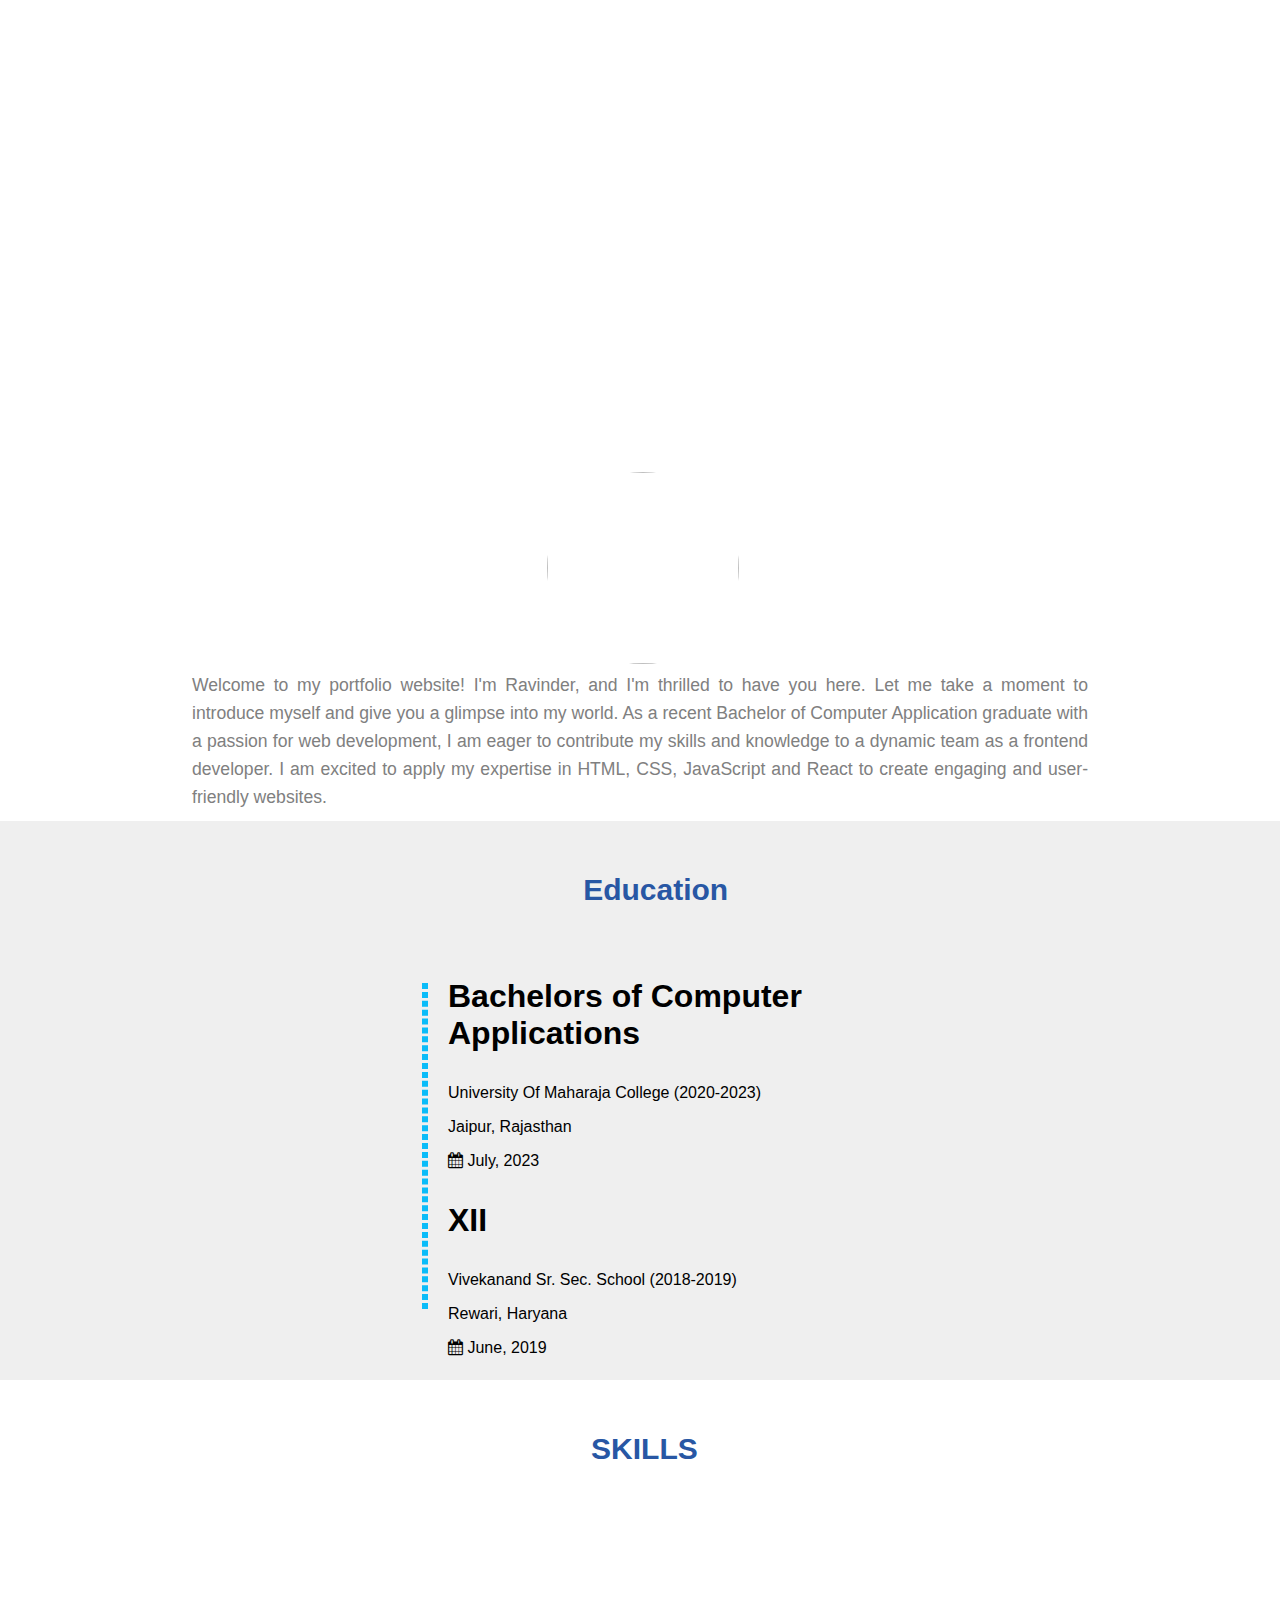
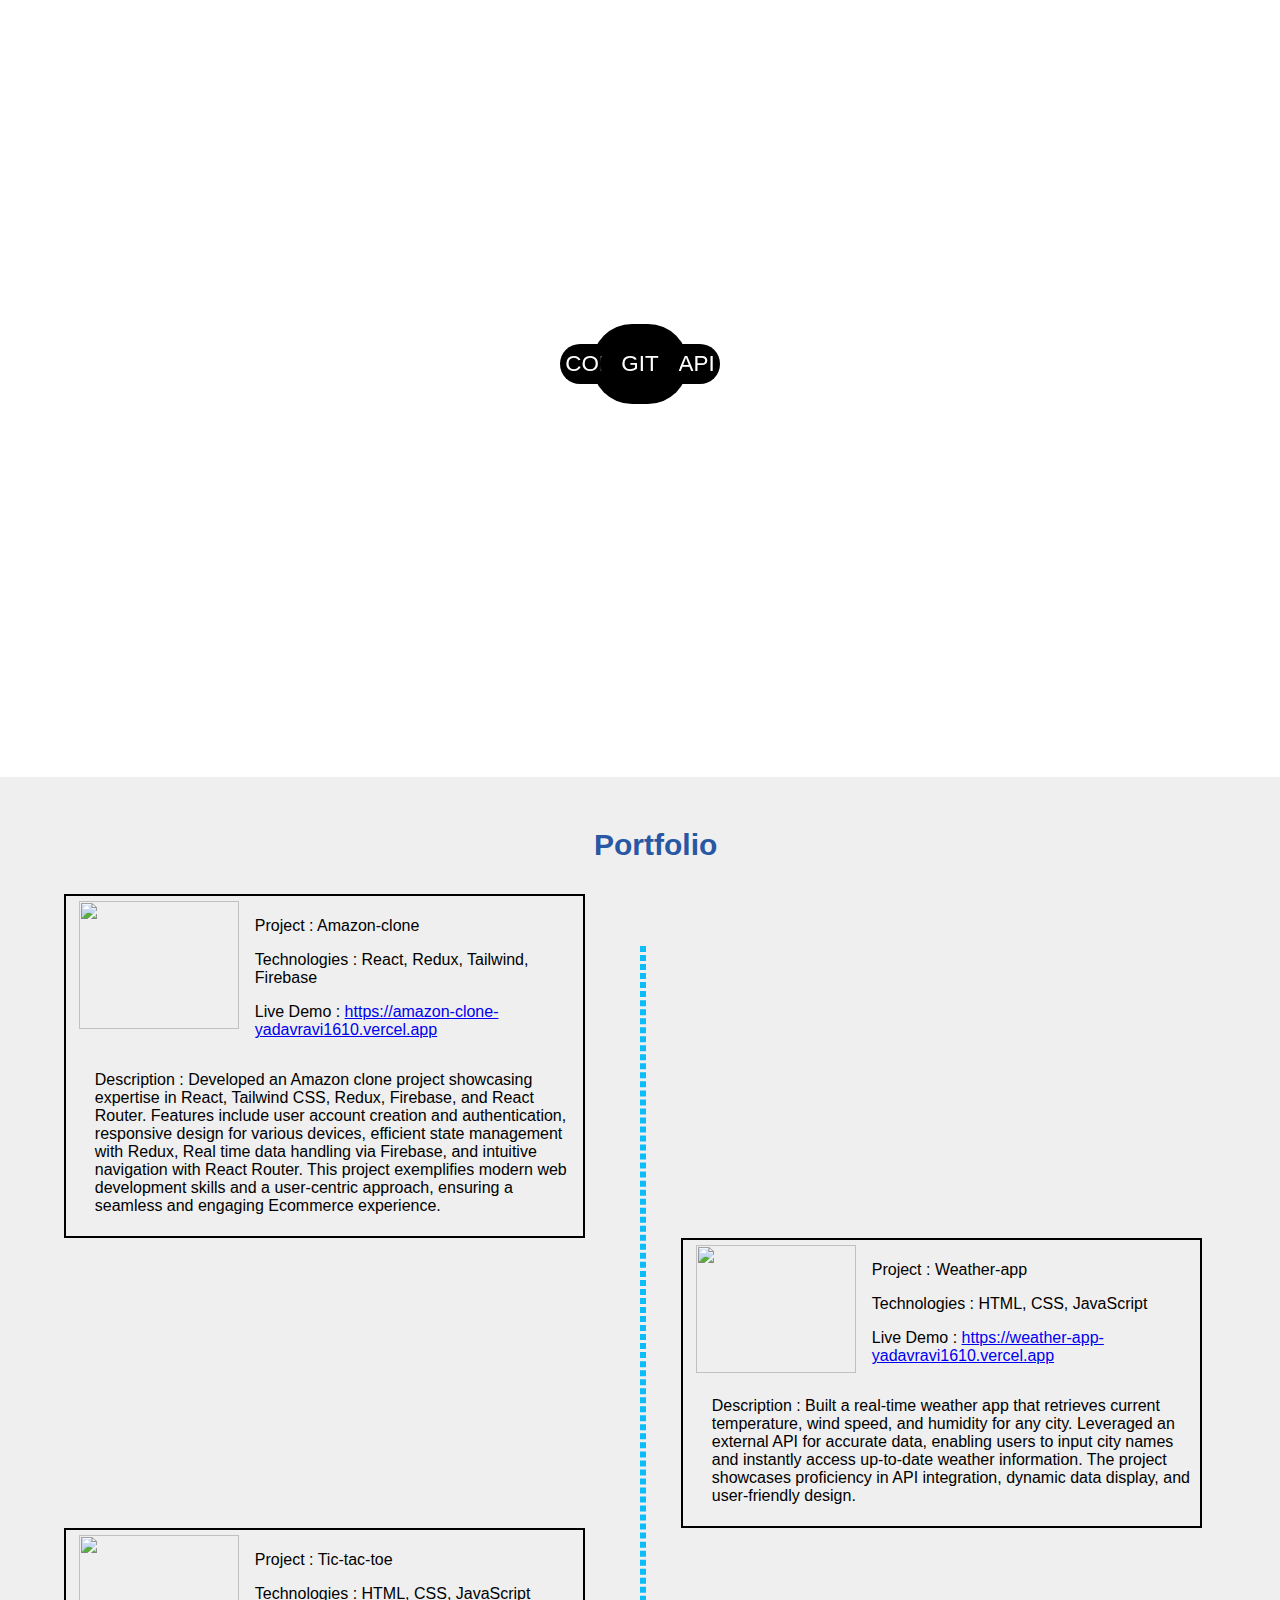
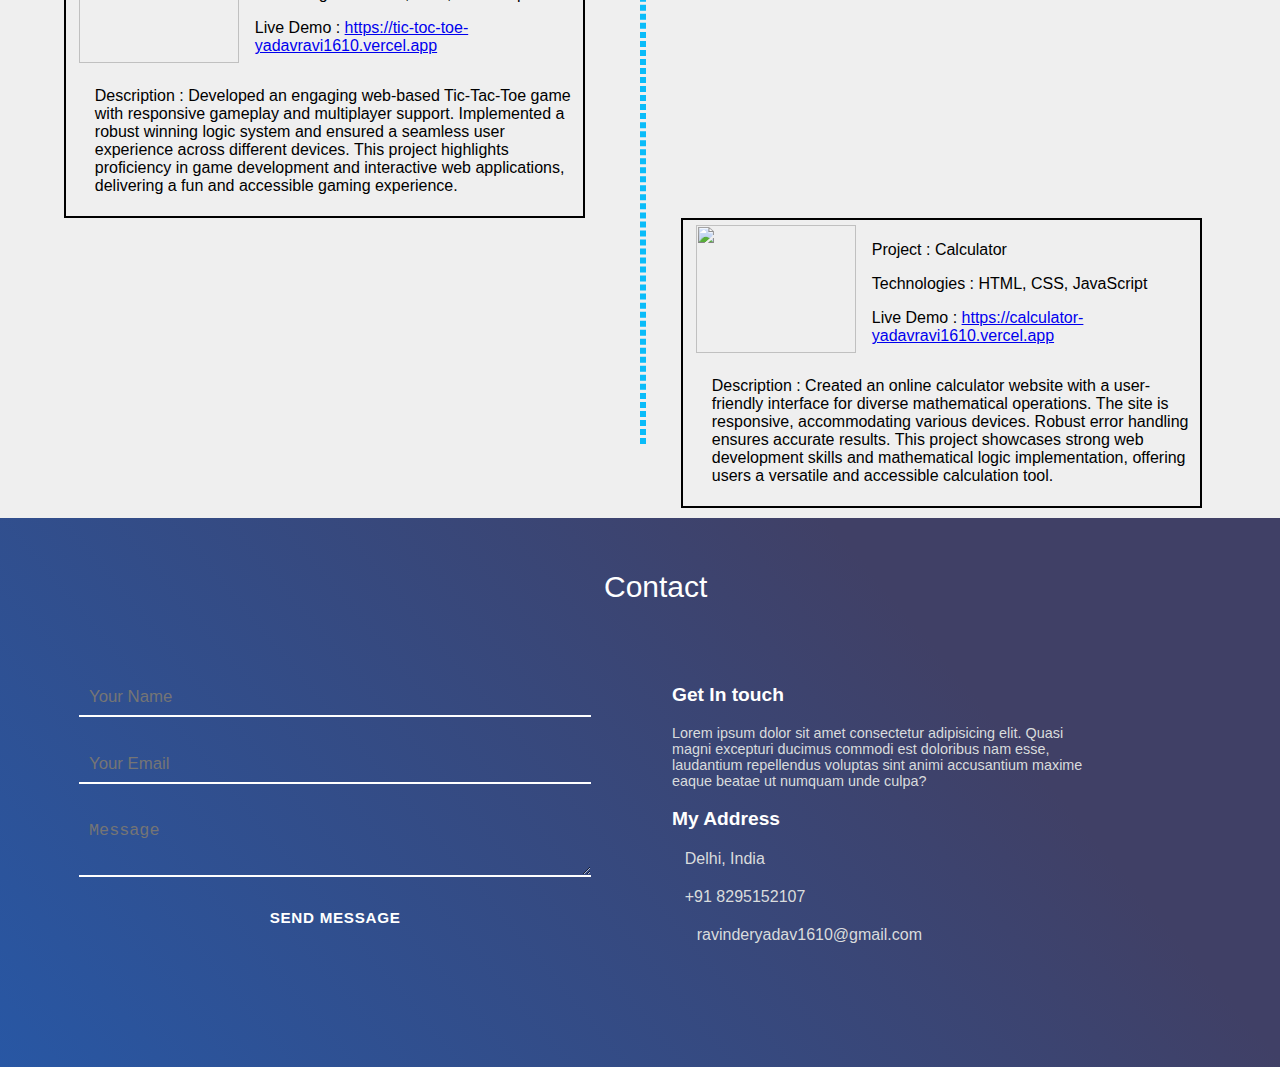
==== resume.html @ 14b8ab00 "Adding skills section" ====
<!DOCTYPE html>
<html lang="en">

<head>
    <meta charset="UTF-8">
    <meta http-equiv="X-UA-Compatible" content="IE=edge">
    <meta name="viewport" content="width=device-width, initial-scale=1.0">
    <link rel="stylesheet" href="resume.css">
    <link rel="stylesheet" href="/skills/skills.css">
    <link rel="stylesheet" href="https://cdnjs.cloudflare.com/ajax/libs/font-awesome/4.7.0/css/font-awesome.min.css">
    <script src="https://kit.fontawesome.com/e2e72319aa.js" crossorigin="anonymous"></script>
    <title>Document</title>
</head>

<body>
    <header id="body-header">
        <nav>
            <ul class="horizontal-list headers text-center">
                <li><a href="#">Home</a></li>
                <li><a href="#about">About</a></li>
                <li><a href="#education">Education</a></li>
                <li><a href="#skills">Skills</a></li>
                <li><a href="#portfolio">Portfolio</a></li>
                <li><a href="#contact">Contact</a></li>
            </ul>
        </nav>
        <div id="name-social-container">
            <div class="text-center">
                <h1 id="my-name">Ravinder</h1>
            </div>
        </div>
        <div>
            <ul class="horizontal-list text-center social-icons">
                <li>
                    <a href="https://www.linkedin.com/in/ravinder-yadav-523876205/"><i
                            class="fa-brands fa-linkedin"></i></a>
                </li>
                <li>
                    <a href="https://github.com/yadavravi1610"><i class="fa-brands fa-github"></i></a>
                </li>
                <li>
                    <a href="https://twitter.com/RaoxRavi"><i class="fa-brands fa-twitter"></i></a>
                </li>
                <li>
                    <a href="mailto:ravinderyadav1610@gmail.com"><i class="fa-solid fa-envelope"></i></a>
                </li>

            </ul>
        </div>
    </header>
    <main>
        <section id="about">
            <div id="myimage">
                <img src="./images/photo_ravi.jpg" alt="">
            </div>
            <p id="about-para">Welcome to my portfolio website! I'm Ravinder, and I'm thrilled to have you here. Let me
                take a moment to introduce myself and give you a glimpse into my world. As a recent Bachelor of Computer
                Application graduate with a passion for web development, I am eager to contribute my skills and
                knowledge to a dynamic team as a frontend developer. I am excited to apply my expertise in HTML, CSS,
                JavaScript and React to create engaging and user-friendly websites.</p>
        </section>
        <section id="education">
            <h1 class="section-heading text-highlight">
                <span><i class="fa-solid fa-graduation-cap"></i></span>
                <span>Education</span>
            </h1>
            <div id="education-info">
                <div>
                    <p style="font-size: xx-large; font-weight: 600;">Bachelors of Computer Applications</p>
                    <p>University Of Maharaja College (2020-2023)</p>
                    <p><i class="fa-sharp fa-solid fa-location-dot"></i> Jaipur, Rajasthan</p>
                    <p><i class="fa fa-calendar" aria-hidden="true"></i> July, 2023</p>
                </div>
                <div>
                    <p style="font-size: xx-large; font-weight: 600;">XII</p>
                    <p>Vivekanand Sr. Sec. School (2018-2019)</p>
                    <p><i class="fa-sharp fa-solid fa-location-dot"></i> Rewari, Haryana</p>
                    <p><i class="fa fa-calendar" aria-hidden="true"></i> June, 2019</p>
                </div>
                <div id="education-divider">
                    <div class="education-traveller">
                        <i class="fa-light fa-shuttle-space"></i>
                    </div>
                </div>
            </div>
        </section>
        <section id="skills">
            <h1 class="section-heading mb75px text-highlight">
                <span><i class="fa-solid fa-chalkboard-user"></i></span>
                <span>SKILLS</span>
            </h1>
            <div class="all-skills">
                <div class="web">
                    <span id="web">web</span>
                    <div class="skill" id="html">
                        <span>HTML</span>
                    </div>
                    <div class="skill" id="css">
                        <span>CSS</span>
                    </div>
                    <div class="skill" id="javascript">
                        <span>JAVASCRIPT</span>
                    </div>
                    <div class="skill" id="react">
                        <span>REACTJS</span>
                    </div>
                    <div class="skill" id="redux">
                        <span>REDUX</span>
                    </div>
                    <div class="skill" id="firebase">
                        <span>FIREBASE</span>
                    </div>
                    <div class="skill" id="tailwind">
                        <span>TAILWIND</span>
                    </div>
                    <div class="skill" id="context">
                        <span>CONTEXT-API</span>
                    </div>
                    <div class="skill" id="git">
                        <span>GIT</span>
                    </div>
                </div>
                <div class="empty-circle circle-1"></div>
                <div class="empty-circle circle-2"></div>
                <div class="empty-circle circle-3"></div>
                <div class="empty-circle circle-4"></div>
                <div class="empty-circle circle-5"></div>
            </div>
        </section>
        <section id="portfolio">
            <h1 class="section-heading text-highlight">
                <span><i class="fas fa-th-list"></i></span>
                <span>Portfolio</span>
            </h1>
            <div class="project" style="margin-bottom: 10px;">
                <div class="project-box">
                    <div class="project-info">
                        <div class="project-img">
                            <img src="./images/amazon-clone.png">
                        </div>
                        <div class="project-about">
                            <p>Project : Amazon-clone</p>
                            <p>Technologies : React, Redux, Tailwind, Firebase</p>
                            <p>Live Demo : <a
                                    href="https://amazon-clone-yadavravi1610.vercel.app/">https://amazon-clone-yadavravi1610.vercel.app</a>
                            </p>
                        </div>
                    </div>
                    <div class="project-about">
                        <p>Description : Developed an Amazon clone project showcasing expertise in React, Tailwind CSS,
                            Redux, Firebase, and React Router. Features include user account creation and
                            authentication, responsive design for various devices, efficient state management with
                            Redux, Real time data handling via Firebase, and intuitive navigation with React Router.
                            This project exemplifies modern web development skills and a user-centric approach, ensuring
                            a seamless and engaging Ecommerce experience. </p>
                    </div>
                </div>
                <div class="project-box">
                    <div class="project-info">
                        <div class="project-img">
                            <img src="./images/Weather-app.png">
                        </div>
                        <div class="project-about">
                            <p>Project : Weather-app</p>
                            <p>Technologies : HTML, CSS, JavaScript</p>
                            <p>Live Demo : <a
                                    href="https://weather-app-yadavravi1610.vercel.app/">https://weather-app-yadavravi1610.vercel.app</a>
                            </p>
                        </div>
                    </div>
                    <div class="project-about">
                        <p>Description : Built a real-time weather app that retrieves current temperature, wind speed,
                            and humidity for any city. Leveraged an external API for accurate data, enabling users to
                            input city names and instantly access up-to-date weather information. The project showcases
                            proficiency in API integration, dynamic data display, and user-friendly design. </p>
                    </div>
                </div>
                <div class="project-box">
                    <div class="project-info">
                        <div class="project-img">
                            <img src="./images/tic-tac-toe.png">
                        </div>
                        <div class="project-about">
                            <p>Project : Tic-tac-toe</p>
                            <p>Technologies : HTML, CSS, JavaScript</p>
                            <p>Live Demo : <a
                                    href="https://tic-toc-toe-yadavravi1610.vercel.app/">https://tic-toc-toe-yadavravi1610.vercel.app</a>
                            </p>
                        </div>
                    </div>
                    <div class="project-about">
                        <p>Description : Developed an engaging web-based Tic-Tac-Toe game with responsive gameplay and
                            multiplayer support. Implemented a robust winning logic system and ensured a seamless user
                            experience across different devices. This project highlights proficiency in game development
                            and interactive web applications, delivering a fun and accessible gaming experience. </p>
                    </div>
                </div>
                <div class="project-box">
                    <div class="project-info">
                        <div class="project-img">
                            <img src="./images/calculator.png">
                        </div>
                        <div class="project-about">
                            <p>Project : Calculator</p>
                            <p>Technologies : HTML, CSS, JavaScript</p>
                            <p>Live Demo : <a
                                    href="https://calculator-yadavravi1610.vercel.app/">https://calculator-yadavravi1610.vercel.app</a>
                            </p>
                        </div>
                    </div>
                    <div class="project-about">
                        <p>Description : Created an online calculator website with a user-friendly interface for diverse
                            mathematical operations. The site is responsive, accommodating various devices. Robust error
                            handling ensures accurate results. This project showcases strong web development skills and
                            mathematical logic implementation, offering users a versatile and accessible calculation
                            tool. </p>
                    </div>
                </div>
                <div id="project-divider">
                    <div class="project-traveller">
                        <i class="fas fa-plane"></i>
                    </div>
                </div>
            </div>

        </section>
        <section id="contact">
            <h1 class="section-heading mb50px">
                <span><i class="far fa-address-card"></i></span>
                <span>Contact</span>
            </h1>
            <div id="contact-container">
                <div id="contact-form-container">
                    <form action="" id="contact-form">
                        <input id="input-name" name="name" placeholder="Your Name" type="text">
                        <input id="input-email" name="email" placeholder="Your Email" type="email" required>
                        <textarea name="input-message" id="input-message" cols="40" rows="2"
                            placeholder="Message"></textarea>
                        <button class="sub-btn" type="submit">SEND MESSAGE</button>
                    </form>
                </div>
                <div id="my-details-container">
                    <h3> Get In touch</h3>
                    <p>Lorem ipsum dolor sit amet consectetur adipisicing elit. Quasi magni excepturi ducimus commodi
                        est doloribus nam esse, laudantium repellendus voluptas sint animi accusantium maxime eaque
                        beatae ut numquam unde culpa?</p>
                    <h3>My Address</h3>
                    <div class="my-details-info-container">
                        <i class="fa-sharp fa-solid fa-location-dot"></i>
                        <span>Delhi, India</span>
                    </div>
                    <div class="my-details-info-container">
                        <i class="fas fa-mobile-alt"></i>
                        <span>+91 8295152107</span>
                    </div>
                    <div class="my-details-info-container">
                        <i class="fa-regular fa-envelope"></i>
                        <span>ravinderyadav1610@gmail.com</span>
                    </div>
                </div>
            </div>
            <div>
                <ul class="horizontal-list text-center social-icons">
                    <li>
                        <a href="https://www.linkedin.com/in/ravinder-yadav-523876205/"><i
                                class="fa-brands fa-linkedin"></i></a>
                    </li>
                    <li>
                        <a href="https://github.com/yadavravi1610"><i class="fa-brands fa-github"></i></a>
                    </li>
                    <li>
                        <a href="https://twitter.com/RaoxRavi"><i class="fa-brands fa-twitter"></i></a>
                    </li>
                    <li>
                        <a href="mailto:ravinderyadav1610@gmail.com"><i class="fa-solid fa-envelope"></i></a>
                    </li>
                </ul>
            </div>
        </section>
    </main>
</body>
</html>
---- resume.css ----
body {
    margin: 0px;
    font-family: sans-serif;
    overflow-x: hidden;
    /* font-size: 30px; */
}

/* Body-Header */
#body-header {
    height: 65vh;
    opacity: 0.8;
    background-image: url('./images/macbook.jpg');
    background-size: cover;
    background-position: center;
    background-attachment: fixed;
    padding-top: 1.2rem;
}

/* Horizontal-list */
.headers{
    display: flex;
    flex-wrap: wrap;
    justify-content: center;
    gap: 7%;
}

.horizontal-list {
    list-style: none;
    padding-left: 0px;
    /* margin: 0px; */
}

.horizontal-list li {
    display: inline-block;
    font-weight: 100;
    font-size: 0.9rem;
    margin: 0px 8px 8px 0px;
}

.horizontal-list li a {
    color: white;
    text-decoration: none;
    transition: color 0.5s, text-decoration 2s;
    font-size: 20px;
}

.horizontal-list li a:hover {
    color: lightgray;
    text-decoration: underline;
}

.text-center {
    text-align: center;
}

#name-social-container {
    margin-top: 10vh;
}

#my-name {
    font-size: 5rem;
    letter-spacing: 0.2rem;
    color: white;
    margin-bottom: 0rem;
}

.social-icons li a i {
    padding: 10px;
    font-size: 1rem;
    border-radius: 50%;
}

.social-icons li a i:hover {
    box-shadow: 0px 0px 6px 4px rgba(230, 196, 196, 0.2);
}

/* Section  */
section {
    width: 100%;
    /* height: 70vh; */
    display: flex;
    flex-direction: column;
    align-items: center;
    /* padding-bottom: 20px; */
}

section:nth-child(2n) {
    background-color: #9e9b9b29;
}

section:nth-child(2n+1) {
    background-color: white;
}

.section-heading {
    width: auto;
    padding: 20px 20px 10px;
    /* margin: 10px auto; */
    font-weight: 400;
}

.section-heading span {
    font-size: 30px;
    color: #2857a4;
    display: inline-block;
    padding-top: 10px;
    margin-right: 0.5rem;
}

/* About Section  */
#about {
    height: auto;
    width: 100%;
    position: relative;
}

#myimage {
    height: 12rem;
    width: 12rem;
    margin: auto;
    margin-top: -15vh;

}

#myimage img {
    height: 100%;
    width: 100%;
    border-radius: 50%;
    border: 3px solid white;
    box-shadow: 1px 1px 1px 10px 2px lightgrey;
}

#about-para {
    padding: 10px;
    width: 70%;
    height: 100%;
    margin: auto;
    font-family: Arial, Helvetica, sans-serif;
    text-align: justify;
    color: grey;
    line-height: 28px;
    font-weight: 100;
    font-size: 1.1rem;
}

/* #education{
    padding-left: 15%;
} */

#education-info {
    position: relative;
    margin: 5px;
    width: 40%;
    left: 5%;
    min-height: 150px;
    border: 2px solid transparent;
}

/* #education-info:nth-child(2n) {
    left: 53%;
} */
#education-info:nth-child(2n+1)::after {
    content: '';
    position: absolute;
    top: 30%;
    right: -13%;
    border-radius: 50%;
    width: 0.5rem;
    height: 0.5rem;
    background-color: red;
    z-index: 1;

}


#education-info:nth-child(2n+1)::after{
    content: '';
    position: absolute;
    top: 30%;
    left: -13%;
    border-radius: 50%;
    width: 0.5rem;
    height: 0.5rem;
    background-color: red;
    z-index: 5;
}
#education-divider {
    position: absolute;
    border: 3.5px dashed #0abcf9;
    width: 0;
    height: 75%;
    left: -5%;
    bottom: 4rem;
}

.education-traveller{
    position: sticky;
    top: 2px;
    right: 80%;
    z-index: 2;
    /* transform: rotate(90deg); */
}

/* .skills-presentation {
    display: flex;
}

/* Skills Section */
/* .skills-display {
    width: 70%; */
    /* padding-top: 5rem;
    margin-bottom: 1.5rem; */
    /* display: flex;
    justify-content: space-around;
    flex-wrap: wrap;
}

.skill-progress {
    width: 11rem;
    height: 2.2rem;
    background-color: lightgrey;
    margin: 25px;
    border-radius: 1rem;
    overflow: hidden; */
    /* border: 2px solid black ; */
    /* box-shadow: inset 1px 1px 2px 1px #b9b9b9;
}

.skill-progress>div {
    border-radius: 20px 0px 0px 20px;
}

.skill-name {
    width: 6%;
    height: 30px;
    padding-top: 15px;
    position: absolute;
    margin-top: 290px;
    margin-left: 635px;
    margin-bottom: 2px;
    text-align: center;
    border-radius: 15px;
    background-color: black;
}

.skill-name span {
    color: white;
    font-size: 1rem;
    vertical-align: middle;
} */ 

/* work experience */
.project {
    position: relative;
    width: 100%;
    /* border: 2px solid black; */
}

.project-box {
    width: 39%;
    /* min-height: 150px; */
    padding: 5px;
    display: flex;
    flex-direction: column;
    left: 5%;
    padding-left: 1%;
    position: relative;
    text-align: left;
    border: 2px solid black;
}

.project-box:nth-child(2n) {
    left: 53.2%;
}

#project-divider {
    position: absolute;
    border: 3.5px dashed #0abcf9;
    width: 0;
    height: 90%;
    left: 50%;
    bottom: 4rem;
}

.project-traveller{
    position: sticky;
    top: 2px;
    right: 80%;
    z-index: 2;
    transform: rotate(90deg);
}

.project-info {
    display: flex;
}

.project-img img {
    width: 10rem;
    height: 8rem;
    background-size: cover;
}

.project-about {
    padding-left: 1rem;
}

/* Contact Form */
#contact {
    background-color: #0abcf9;
    background-image: linear-gradient(50deg, #2857a4 0%, #404066 74%);
    color: white;
    padding-bottom: 40px;
}

#contact h1,
#contact h1 span {
    color: white;
}

/* #contact-form {
    margin-left: 15%;
} */

#contact-container {
    display: flex;
    padding-left: 5%;
    gap: 5%;
}

#contact-form-container {
    width: 45%;
}

#contact-form input,
textarea {
    max-width: 90%;
    margin: 15px;
    padding: 4px 10px;
    border: 0px solid transparent;
    border-bottom: 2px solid white;
    color: #d9dcdd;
    background: transparent;
    width: 90%;
    line-height: 1.6;
    font-size: 1.05rem;
}

#contact-form button[type="submit"] {
    background: transparent;
    font-size: 0.95rem;
    border: 2px solid transparent;
    /* margin-top: 5%; */
    margin-left: 35%;
    border-radius: 2px;
    color: white;
    font-family: sans-serif;
    font-weight: 700;
    letter-spacing: 0.046875em;
    line-height: 1;
    padding: 0.8em 0.8em 0.78em;
}

#contact-form button:hover {
    background: white;
    color: #13386fe0;
}

#contact .social-icons li a i {
    font-size: 1.2rem;
    margin: 40px 10px 10px;
    padding: 10px 14px 20px 10px;
}

#my-details-container {
    width: 35%;
}

#my-details-container h3 {
    color: white;
    font-weight: 550;
    font-size: 1.2rem;
}

#my-details-container p {
    color: #d9dcdd;
    font-size: 0.9rem;
}

.my-details-info-container {
    margin-bottom: 20px;
    color: #d9dcdd;
    display: flex;
    flex-direction: row;
    flex-wrap: wrap;
    gap: 3%;
}
.my-details-info-container i {
    color: white;
}
#my-details-icon {
    width: 1rem;
    height: 1rem;
    vertical-align: bottom;
    margin-right: 0.5rem;
}

input:focus,
select:focus,
textarea:focus,
button:focus {
    outline: none;
}

/* Common margin class */
.mb75px {
    margin-bottom: 75px;
}

.mb50px {
    margin-bottom: 50px;
}

/* common color classes */
.text-highlight {
    color: #2857a4;
    font-weight: 600;
}

.mb-blue {
    background-color: #2857a4;
}

.mb-orange {
    background-color: #ff5722;
}

.mb-light-purple {
    background-color: #93738c;
}

.mb-teal {
    background-color: #009688;
}

/* percentage classes */
.eighty-five-percent {
    width: 85%;
    height: inherit;
}

.eighty-percent {
    height: inherit;
    width: 80%;
}

.fifty-percent {
    height: inherit;
    width: 50%;
}

.spiral-img {
    width: auto;
}
---- skills/skills.css ----
/* ----Skills---- */

.all-skills {
    position: relative;
    display: flex;
    justify-content: center;
    align-items: center;
    height: 85vh;
    margin: 30px 0 30px 0;

}

.web,
.skill {
    position: absolute;
    display: flex;
    justify-content: center;
    align-items: center;
    background: black;
    border-radius: 50px;
    color: white;
    height: 40px;
    z-index: 10;
    font-size: 1.4rem;
    font-weight: 400;
    font-family: 'Gill Sans', 'Gill Sans MT', Calibri, 'Trebuchet MS', sans-serif;
    /* transform-origin: center; */
}

.web {
    height: 5rem;
    width: 6rem;
}

#html, #css, #git {
    width: 80px;
}

#javascript,
#firebase,
#tailwind {
    width: 140px;
}

#react,
#redux {
    width: 110px;
}

#context {
    width: 160px;
}

/* Define keyframe animations for each skill */
@keyframes moveHTML {
    0% {
        transform: translate(0, 0);
    }
    100% {
        transform: translate(-200px,0px);
    }
}

.animate-html {
    animation: moveHTML 1.5s ease-in-out forwards;
}

@keyframes moveCSS {
    0% {
        transform: translate(0, 0);
    }

    100% {
        transform: translate(0px, -100px);
    }
}

.animate-css {
    animation: moveCSS 1.5s ease-in-out forwards;
}

@keyframes moveJavaScript {
    0% {
        transform: translate(0, 0);
    }

    100% {
        transform: translate(240px, 0px);
    }
}

.animate-javascript {
    animation: moveJavaScript 1.5s ease-in-out forwards;
}

@keyframes moveReact {
    0% {
        transform: translate(0, 0);
    }

    100% {
        transform: translate(0px, 100px);
    }
}

.animate-react {
    animation: moveReact 1.5s ease-in-out forwards;
}

@keyframes moveRedux {
    0% {
        transform: translate(0, 0);
    }

    100% {
        transform: translate(330px, 150px);
    }
}

.animate-redux {
    animation: moveRedux 1.5s ease-in-out forwards;
}

@keyframes moveFirebase {
    0% {
        transform: translate(0, 0);
    }

    100% {
        transform: translate(-330px, -150px);
    }
}

.animate-firebase {
    animation: moveFirebase 1.5s ease-in-out forwards;
}

@keyframes moveTailwind {
    0% {
        transform: translate(0, 0);
    }

    100% {
        transform: translate(330px, -150px);
    }
}

.animate-tailwind {
    animation: moveTailwind 1.5s ease-in-out forwards;
}

@keyframes moveContext {
    0% {
        transform: translate(0, 0);
    }

    100% {
        transform: translate(-330px, 150px);
    }
}

.animate-context {
    animation: moveContext 1.5s ease-in-out forwards;
}

@keyframes moveGit {
    0% {
        transform: translate(0, 0);
    }

    100% {
        transform: translate(0px, -260px);
    }
}

.animate-git {
    animation: moveGit 1s ease-in-out forwards;
}

.empty-circle {
    position: absolute;
    border-radius: 50%;
    border: 2px solid white;
}

.circle-1 {
    height: 7rem;
    width: 12rem;
}

.circle-2 {
    height: 13rem;
    width: 25rem;
}

.circle-3 {
    height: 20rem;
    width: 38rem;
}

.circle-4 {
    height: 26rem;
    width: 55rem;
}

.circle-5 {
    height: 33rem;
    width: 75rem;
}
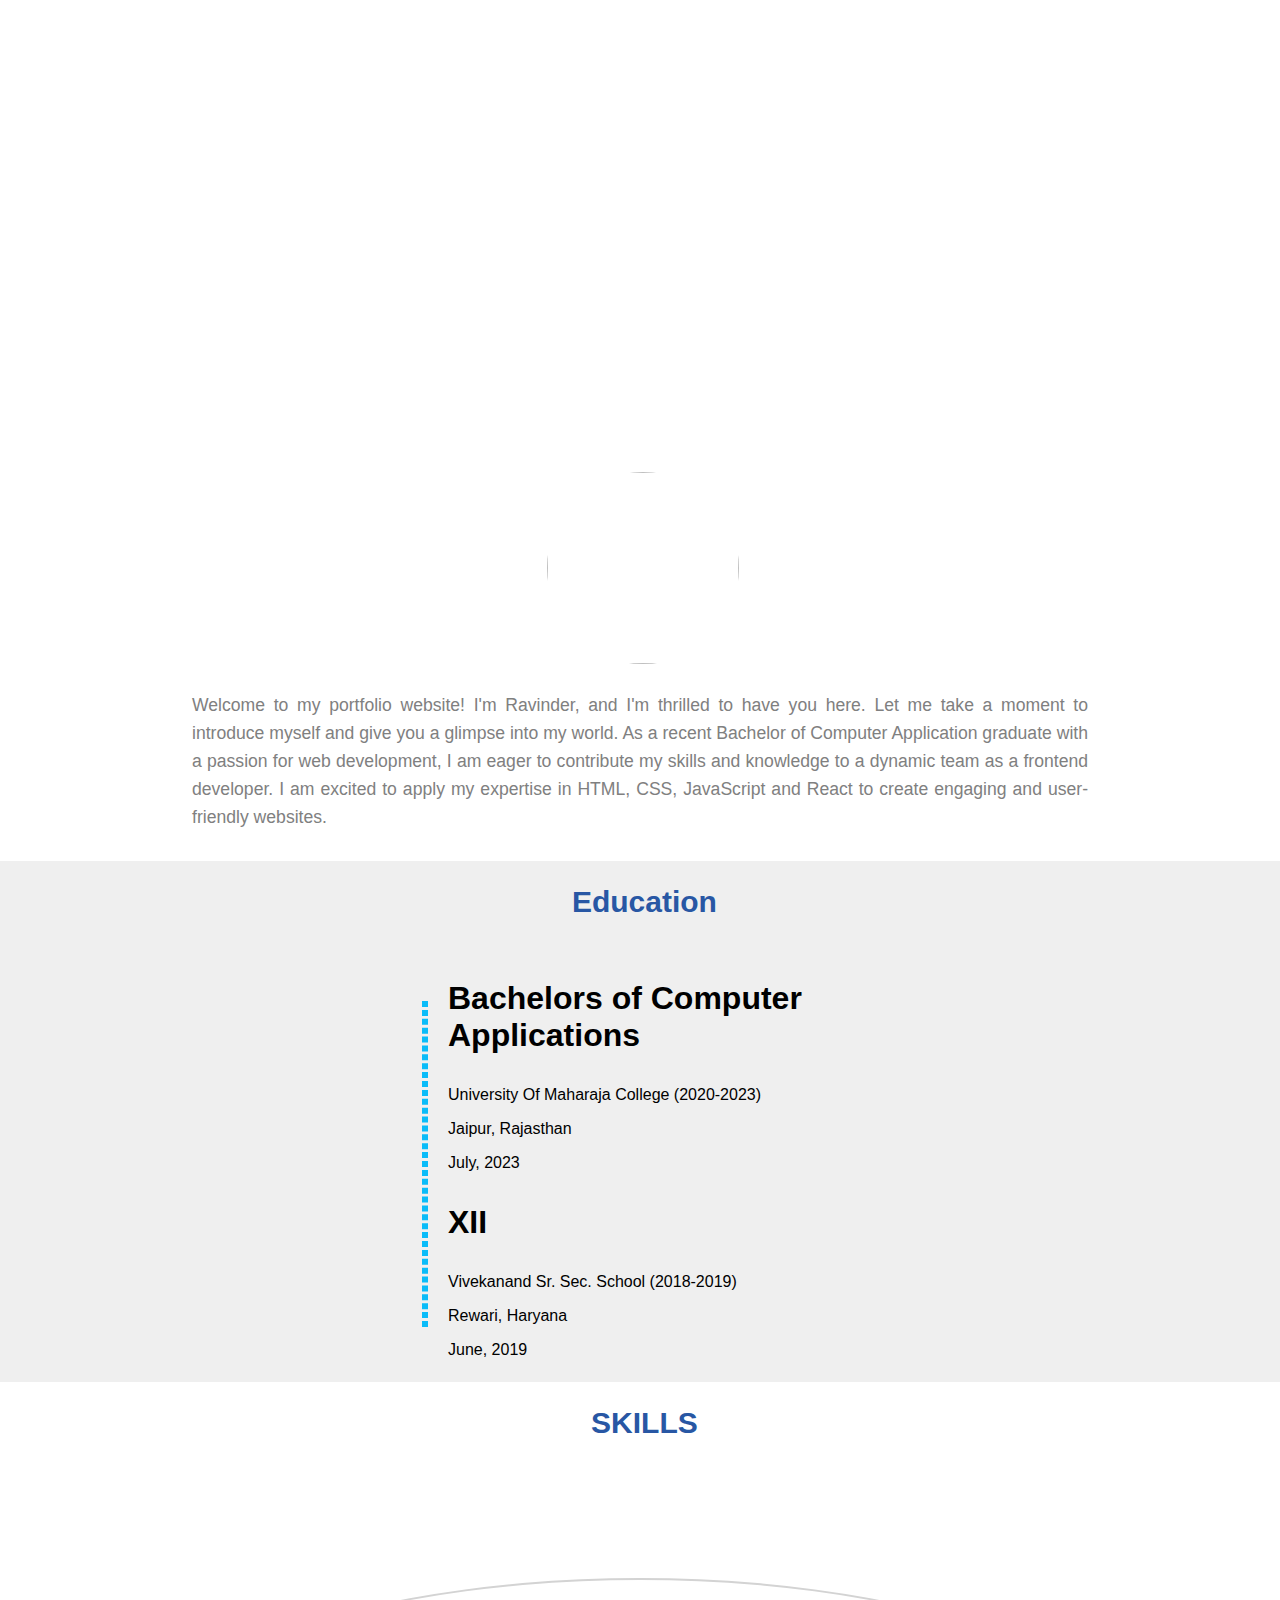
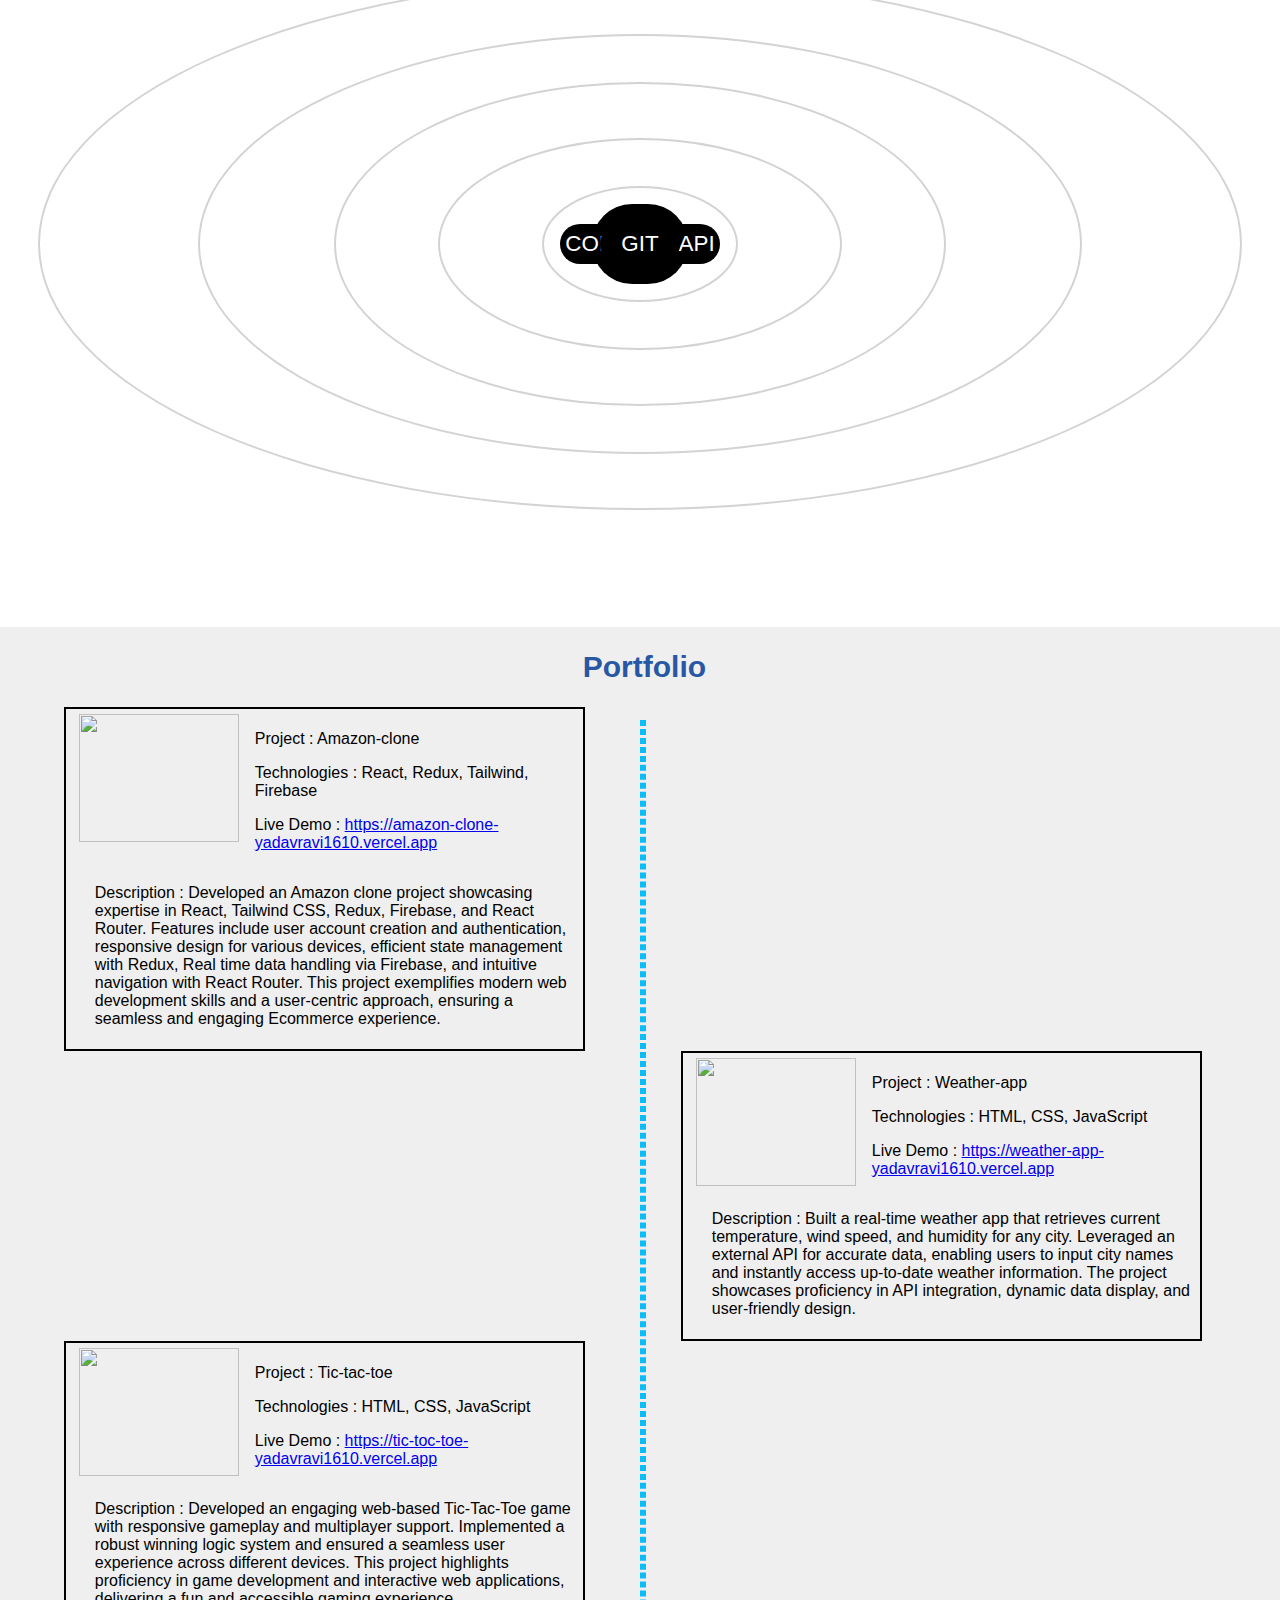
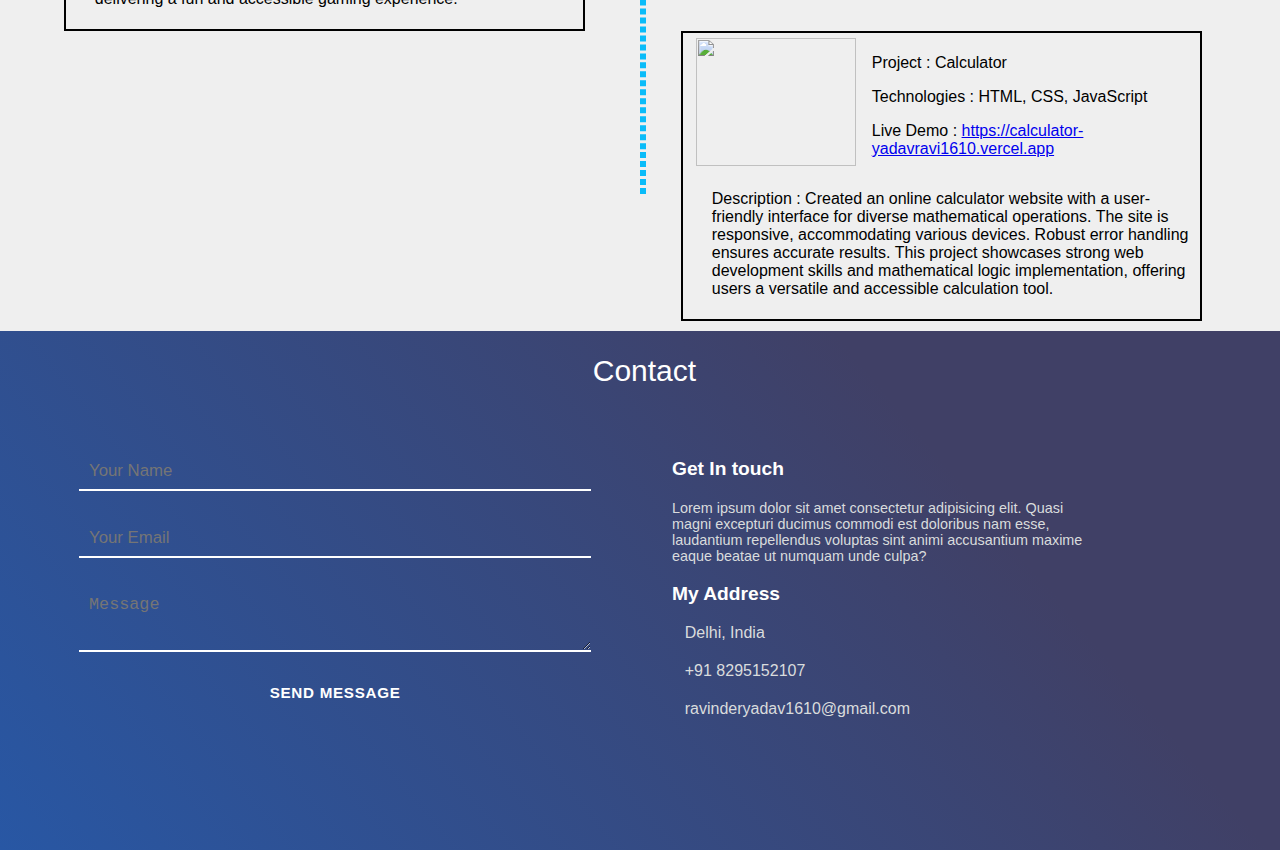
==== commit 2e970558: "Added more styling" ====
--- a/resume.html
+++ b/resume.html
@@ -6,10 +6,8 @@
     <meta http-equiv="X-UA-Compatible" content="IE=edge">
     <meta name="viewport" content="width=device-width, initial-scale=1.0">
     <link rel="stylesheet" href="resume.css">
-    <link rel="stylesheet" href="/skills/skills.css">
-    <link rel="stylesheet" href="https://cdnjs.cloudflare.com/ajax/libs/font-awesome/4.7.0/css/font-awesome.min.css">
     <script src="https://kit.fontawesome.com/e2e72319aa.js" crossorigin="anonymous"></script>
-    <title>Document</title>
+    <title>Resume</title>
 </head>
 
 <body>
@@ -79,13 +77,13 @@
                 </div>
                 <div id="education-divider">
                     <div class="education-traveller">
-                        <i class="fa-light fa-shuttle-space"></i>
+                        <i class="fa-solid fa-car-side"></i>
                     </div>
                 </div>
             </div>
         </section>
         <section id="skills">
-            <h1 class="section-heading mb75px text-highlight">
+            <h1 class="section-heading text-highlight">
                 <span><i class="fa-solid fa-chalkboard-user"></i></span>
                 <span>SKILLS</span>
             </h1>
@@ -233,10 +231,11 @@
                 <div id="contact-form-container">
                     <form action="" id="contact-form">
                         <input id="input-name" name="name" placeholder="Your Name" type="text">
-                        <input id="input-email" name="email" placeholder="Your Email" type="email" required>
+                        <input id="input-email" name="email" placeholder="Your Email" type="email">
                         <textarea name="input-message" id="input-message" cols="40" rows="2"
                             placeholder="Message"></textarea>
-                        <button class="sub-btn" type="submit">SEND MESSAGE</button>
+                            <a href="mailto:ravinderyadav1610@gmail.com">
+                            <button class="sub-btn" type="submit">SEND MESSAGE</button></a>
                     </form>
                 </div>
                 <div id="my-details-container">
@@ -278,5 +277,9 @@
             </div>
         </section>
     </main>
+
+    <script src="skills.js"></script>
+
 </body>
+
 </html>--- a/resume.css
+++ b/resume.css
@@ -65,8 +65,8 @@
 }
 
 .social-icons li a i {
-    padding: 10px;
-    font-size: 1rem;
+    padding: 20px;
+    font-size: 1.7rem;
     border-radius: 50%;
 }
 
@@ -77,11 +77,9 @@
 /* Section  */
 section {
     width: 100%;
-    /* height: 70vh; */
     display: flex;
     flex-direction: column;
     align-items: center;
-    /* padding-bottom: 20px; */
 }
 
 section:nth-child(2n) {
@@ -94,8 +92,7 @@
 
 .section-heading {
     width: auto;
-    padding: 20px 20px 10px;
-    /* margin: 10px auto; */
+    /* padding: 20px 20px 10px; */
     font-weight: 400;
 }
 
@@ -103,7 +100,7 @@
     font-size: 30px;
     color: #2857a4;
     display: inline-block;
-    padding-top: 10px;
+    /* padding-top: 10px; */
     margin-right: 0.5rem;
 }
 
@@ -112,6 +109,7 @@
     height: auto;
     width: 100%;
     position: relative;
+    margin-bottom: 20px;
 }
 
 #myimage {
@@ -119,7 +117,7 @@
     width: 12rem;
     margin: auto;
     margin-top: -15vh;
-
+    margin-bottom: 20px;
 }
 
 #myimage img {
@@ -190,75 +188,231 @@
     width: 0;
     height: 75%;
     left: -5%;
-    bottom: 4rem;
+    bottom: 3rem;
 }
 
 .education-traveller{
     position: sticky;
-    top: 2px;
-    right: 80%;
+    top: 0px;
+    right: 78%;
     z-index: 2;
-    /* transform: rotate(90deg); */
-}
-
-/* .skills-presentation {
-    display: flex;
-}
-
-/* Skills Section */
-/* .skills-display {
-    width: 70%; */
-    /* padding-top: 5rem;
-    margin-bottom: 1.5rem; */
-    /* display: flex;
-    justify-content: space-around;
-    flex-wrap: wrap;
-}
-
-.skill-progress {
-    width: 11rem;
-    height: 2.2rem;
-    background-color: lightgrey;
-    margin: 25px;
-    border-radius: 1rem;
-    overflow: hidden; */
-    /* border: 2px solid black ; */
-    /* box-shadow: inset 1px 1px 2px 1px #b9b9b9;
-}
-
-.skill-progress>div {
-    border-radius: 20px 0px 0px 20px;
-}
-
-.skill-name {
-    width: 6%;
-    height: 30px;
-    padding-top: 15px;
+    transform: rotate(90deg);
+}
+
+/* ----Skills---- */
+
+.all-skills {
+    position: relative;
+    display: flex;
+    justify-content: center;
+    align-items: center;
+    height: 85vh;
+    /* margin: 30px 0 30px 0; */
+
+}
+
+.web,.skill {
     position: absolute;
-    margin-top: 290px;
-    margin-left: 635px;
-    margin-bottom: 2px;
-    text-align: center;
-    border-radius: 15px;
-    background-color: black;
-}
-
-.skill-name span {
-    color: white;
-    font-size: 1rem;
-    vertical-align: middle;
-} */ 
+    display: flex;
+    justify-content: center;
+    align-items: center;
+    background: black;
+    border-radius: 50px;
+    color: white;
+    height: 40px;
+    z-index: 10;
+    font-size: 1.4rem;
+    font-weight: 400;
+    font-family: 'Gill Sans', 'Gill Sans MT', Calibri, 'Trebuchet MS', sans-serif;
+    /* transform-origin: center; */
+}
+
+.web {
+    height: 5rem;
+    width: 6rem;
+}
+
+#html, #css, #git {
+    width: 80px;
+}
+
+#javascript,#firebase,#tailwind {
+    width: 140px;
+}
+
+#react,#redux {
+    width: 110px;
+}
+
+#context {
+    width: 160px;
+}
+
+/* Define keyframe animations for each skill */
+@keyframes moveHTML {
+    0% {
+        transform: translate(0, 0);
+    }
+    100% {
+        transform: translate(-200px,0px);
+    }
+}
+
+.animate-html {
+    animation: moveHTML 1.5s ease-in-out forwards;
+}
+
+@keyframes moveCSS {
+    0% {
+        transform: translate(0, 0);
+    }
+
+    100% {
+        transform: translate(0px, -100px);
+    }
+}
+
+.animate-css {
+    animation: moveCSS 1.5s ease-in-out forwards;
+}
+
+@keyframes moveJavaScript {
+    0% {
+        transform: translate(0, 0);
+    }
+
+    100% {
+        transform: translate(240px, 0px);
+    }
+}
+
+.animate-javascript {
+    animation: moveJavaScript 1.5s ease-in-out forwards;
+}
+
+@keyframes moveReact {
+    0% {
+        transform: translate(0, 0);
+    }
+
+    100% {
+        transform: translate(0px, 100px);
+    }
+}
+
+.animate-react {
+    animation: moveReact 1.5s ease-in-out forwards;
+}
+
+@keyframes moveRedux {
+    0% {
+        transform: translate(0, 0);
+    }
+
+    100% {
+        transform: translate(330px, 150px);
+    }
+}
+
+.animate-redux {
+    animation: moveRedux 1.5s ease-in-out forwards;
+}
+
+@keyframes moveFirebase {
+    0% {
+        transform: translate(0, 0);
+    }
+
+    100% {
+        transform: translate(-330px, -150px);
+    }
+}
+
+.animate-firebase {
+    animation: moveFirebase 1.5s ease-in-out forwards;
+}
+
+@keyframes moveTailwind {
+    0% {
+        transform: translate(0, 0);
+    }
+
+    100% {
+        transform: translate(330px, -150px);
+    }
+}
+
+.animate-tailwind {
+    animation: moveTailwind 1.5s ease-in-out forwards;
+}
+
+@keyframes moveContext {
+    0% {
+        transform: translate(0, 0);
+    }
+
+    100% {
+        transform: translate(-330px, 150px);
+    }
+}
+
+.animate-context {
+    animation: moveContext 1.5s ease-in-out forwards;
+}
+
+@keyframes moveGit {
+    0% {
+        transform: translate(0, 0);
+    }
+
+    100% {
+        transform: translate(0px, -260px);
+    }
+}
+
+.animate-git {
+    animation: moveGit 1s ease-in-out forwards;
+}
+
+.empty-circle {
+    position: absolute;
+    border-radius: 50%;
+    border: 2px solid lightgray;
+}
+
+.circle-1 {
+    height: 7rem;
+    width: 12rem;
+}
+
+.circle-2 {
+    height: 13rem;
+    width: 25rem;
+}
+
+.circle-3 {
+    height: 20rem;
+    width: 38rem;
+}
+
+.circle-4 {
+    height: 26rem;
+    width: 55rem;
+}
+
+.circle-5 {
+    height: 33rem;
+    width: 75rem;
+}
 
 /* work experience */
 .project {
     position: relative;
     width: 100%;
-    /* border: 2px solid black; */
 }
 
 .project-box {
     width: 39%;
-    /* min-height: 150px; */
     padding: 5px;
     display: flex;
     flex-direction: column;
@@ -277,9 +431,9 @@
     position: absolute;
     border: 3.5px dashed #0abcf9;
     width: 0;
-    height: 90%;
+    height: 88%;
     left: 50%;
-    bottom: 4rem;
+    bottom: 7.9rem;
 }
 
 .project-traveller{
@@ -316,10 +470,6 @@
 #contact h1 span {
     color: white;
 }
-
-/* #contact-form {
-    margin-left: 15%;
-} */
 
 #contact-container {
     display: flex;
@@ -365,12 +515,6 @@
     color: #13386fe0;
 }
 
-#contact .social-icons li a i {
-    font-size: 1.2rem;
-    margin: 40px 10px 10px;
-    padding: 10px 14px 20px 10px;
-}
-
 #my-details-container {
     width: 35%;
 }
